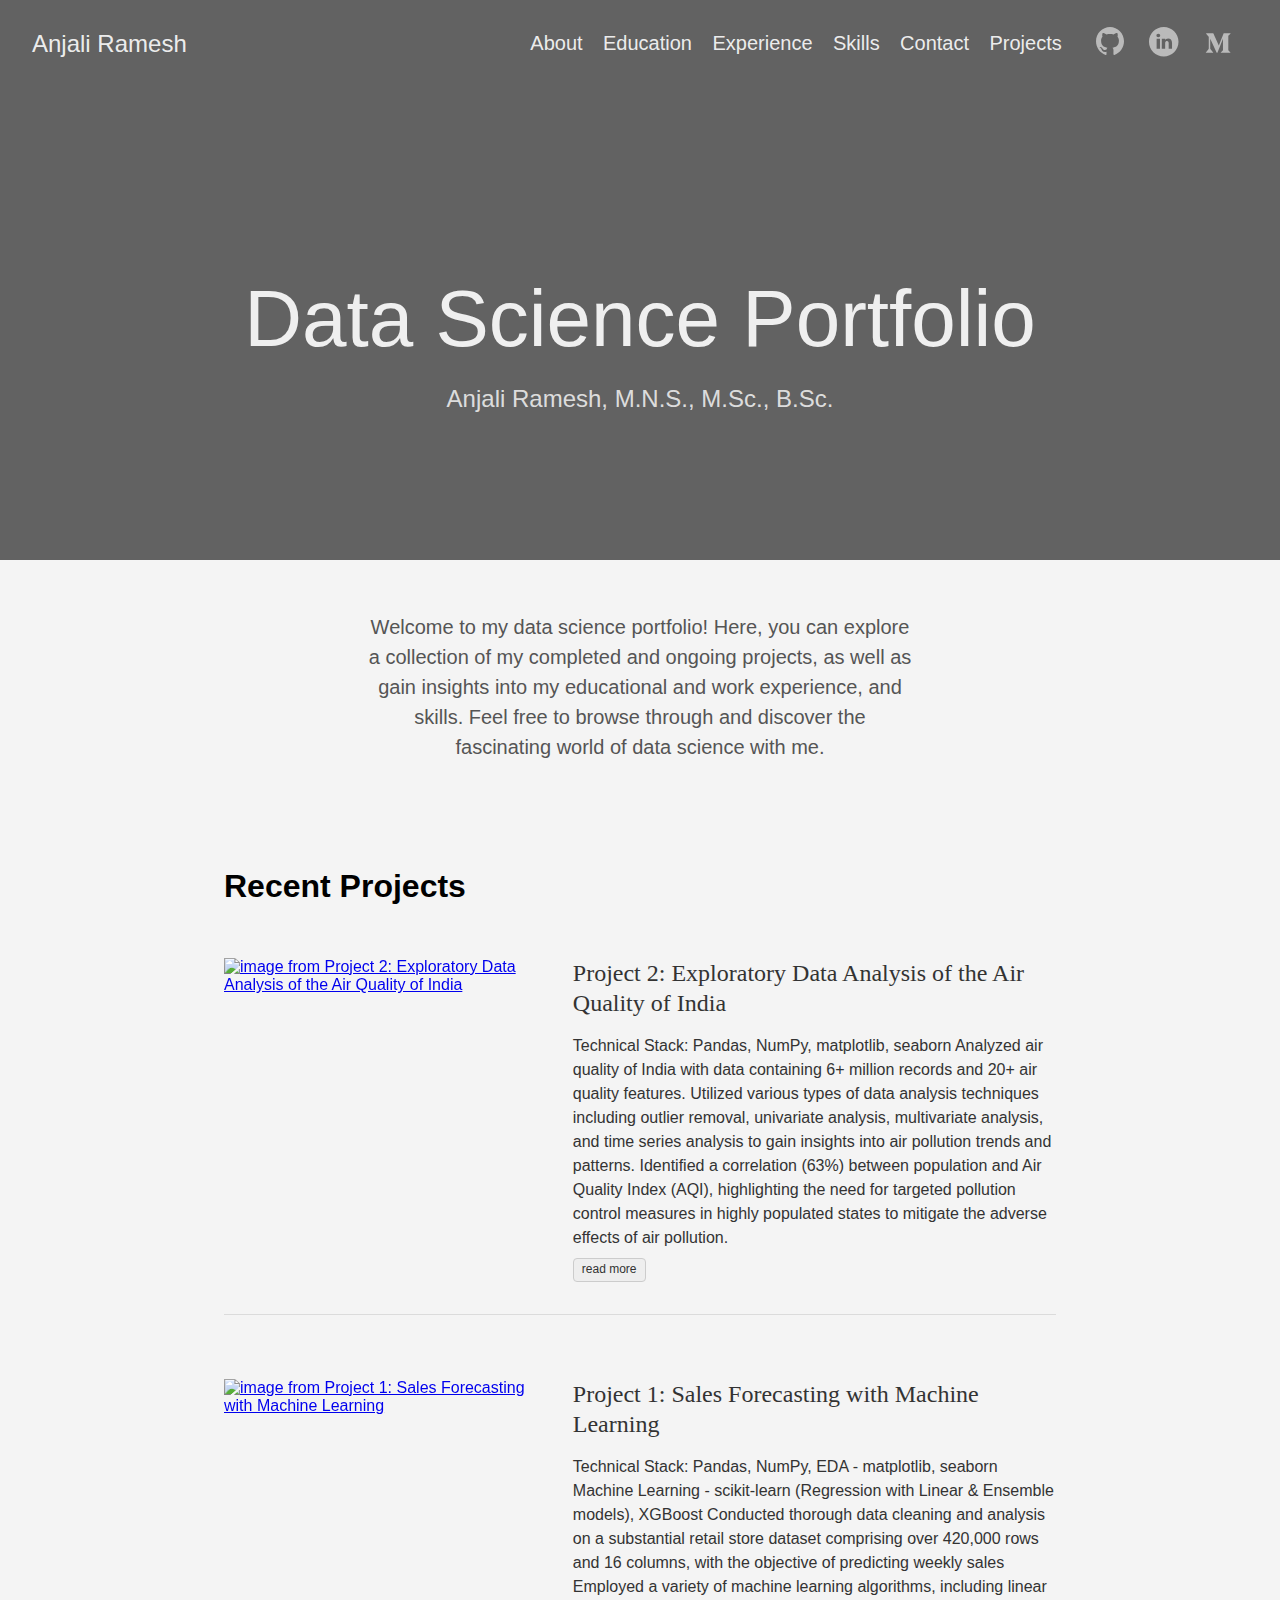
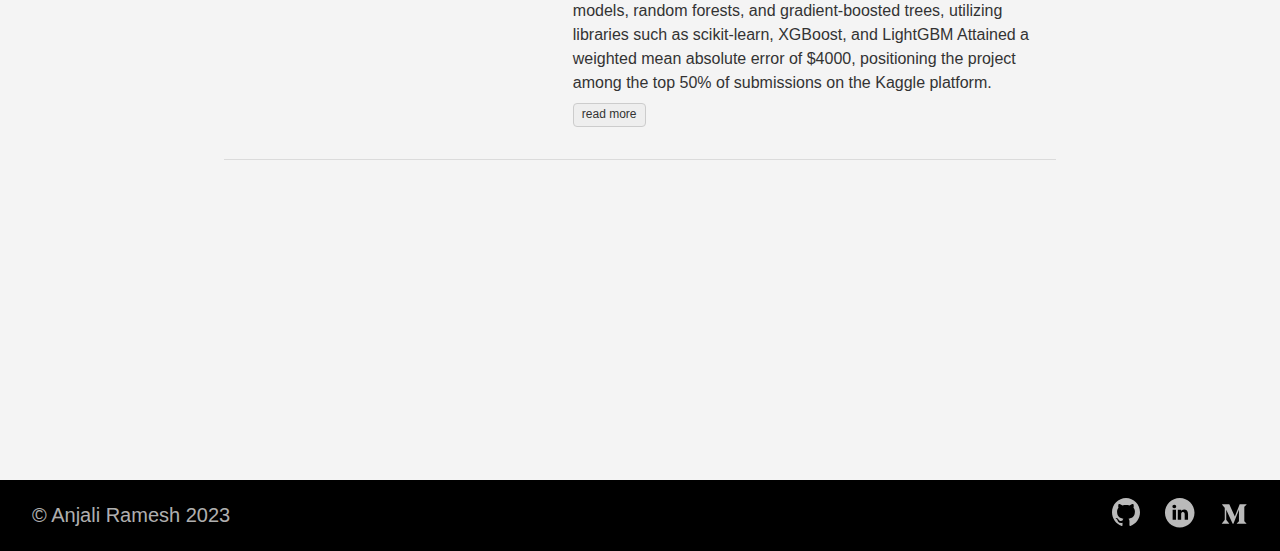
==== index.html @ befe835d "portfolio website files" ====
<!DOCTYPE html>
<html lang="en">
  <head>
    <meta charset="utf-8">
    <meta http-equiv="X-UA-Compatible" content="IE=edge,chrome=1">
    
    <title>Data Science Portfolio | Anjali Ramesh</title>
    <meta name="viewport" content="width=device-width,minimum-scale=1">
    <meta name="description" content="Anjali Ramesh, M.N.S., M.Sc., B.Sc.">
    <meta name="generator" content="Hugo 0.115.1">
    
    
    
    
      <meta name="robots" content="noindex, nofollow">
    

    
<link rel="stylesheet" href="/ananke/css/main.min.css" >



    
    
    
      

    

    
    
      <link href="/index.xml" rel="alternate" type="application/rss+xml" title="Anjali Ramesh" />
      <link href="/index.xml" rel="feed" type="application/rss+xml" title="Anjali Ramesh" />
      
    
    
    <meta property="og:title" content="Data Science Portfolio" />
<meta property="og:description" content="Anjali Ramesh, M.N.S., M.Sc., B.Sc." />
<meta property="og:type" content="website" />
<meta property="og:url" content="https://gohugo-theme-ananke.pages.dev/" />
<meta itemprop="name" content="Data Science Portfolio">
<meta itemprop="description" content="Anjali Ramesh, M.N.S., M.Sc., B.Sc."><meta name="twitter:card" content="summary"/>
<meta name="twitter:title" content="Data Science Portfolio"/>
<meta name="twitter:description" content="Anjali Ramesh, M.N.S., M.Sc., B.Sc."/>

	
  </head>

  <body class="ma0 avenir bg-near-white">

    

  
  <header class="cover bg-top" style="background-image: url('https://gohugo-theme-ananke.pages.dev/images/portfolio_banner.jpg');">
    <div class="bg-black-60">
      <nav class="pv3 ph3 ph4-ns" role="navigation">
  <div class="flex-l justify-between items-center center">
    <a href="/" class="f3 fw2 hover-white no-underline white-90 dib">
      
        Anjali Ramesh
      
    </a>
    <div class="flex-l items-center">
      

      
        <ul class="pl0 mr3">
          
          <li class="list f5 f4-ns fw4 dib pr3">
            <a class="hover-white no-underline white-90" href="/about/" title="About page">
              About
            </a>
          </li>
          
          <li class="list f5 f4-ns fw4 dib pr3">
            <a class="hover-white no-underline white-90" href="/education/" title="Education page">
              Education
            </a>
          </li>
          
          <li class="list f5 f4-ns fw4 dib pr3">
            <a class="hover-white no-underline white-90" href="/experience/" title="Experience page">
              Experience
            </a>
          </li>
          
          <li class="list f5 f4-ns fw4 dib pr3">
            <a class="hover-white no-underline white-90" href="/skills/" title="Skills page">
              Skills
            </a>
          </li>
          
          <li class="list f5 f4-ns fw4 dib pr3">
            <a class="hover-white no-underline white-90" href="/contact/" title="Contact page">
              Contact
            </a>
          </li>
          
          <li class="list f5 f4-ns fw4 dib pr3">
            <a class="hover-white no-underline white-90" href="/post/" title="Projects page">
              Projects
            </a>
          </li>
          
        </ul>
      
      
<div class="ananke-socials">
  
    
    <a href="https://github.com/anjaliramesh-datascience" target="_blank" rel="noopener" class="github ananke-social-link link-transition stackoverflow link dib z-999 pt3 pt0-l mr1" title="GitHub link" aria-label="follow on GitHub——Opens in a new window">
      
        <span class="icon"><svg style="enable-background:new 0 0 512 512;" version="1.1" viewBox="0 0 512 512"  xml:space="preserve" xmlns="http://www.w3.org/2000/svg" xmlns:xlink="http://www.w3.org/1999/xlink" >
  <path d="M256,32C132.3,32,32,134.8,32,261.7c0,101.5,64.2,187.5,153.2,217.9c11.2,2.1,15.3-5,15.3-11.1   c0-5.5-0.2-19.9-0.3-39.1c-62.3,13.9-75.5-30.8-75.5-30.8c-10.2-26.5-24.9-33.6-24.9-33.6c-20.3-14.3,1.5-14,1.5-14   c22.5,1.6,34.3,23.7,34.3,23.7c20,35.1,52.4,25,65.2,19.1c2-14.8,7.8-25,14.2-30.7c-49.7-5.8-102-25.5-102-113.5   c0-25.1,8.7-45.6,23-61.6c-2.3-5.8-10-29.2,2.2-60.8c0,0,18.8-6.2,61.6,23.5c17.9-5.1,37-7.6,56.1-7.7c19,0.1,38.2,2.6,56.1,7.7   c42.8-29.7,61.5-23.5,61.5-23.5c12.2,31.6,4.5,55,2.2,60.8c14.3,16.1,23,36.6,23,61.6c0,88.2-52.4,107.6-102.3,113.3   c8,7.1,15.2,21.1,15.2,42.5c0,30.7-0.3,55.5-0.3,63c0,6.1,4,13.3,15.4,11C415.9,449.1,480,363.1,480,261.7   C480,134.8,379.7,32,256,32z"/>
</svg>
</span>
      
<span class="new-window"><svg  height="8px"  style="enable-background:new 0 0 1000 1000;" version="1.1" viewBox="0 0 1000 1000"  xml:space="preserve" xmlns="http://www.w3.org/2000/svg" xmlns:xlink="http://www.w3.org/1999/xlink" >
<path d="M598 128h298v298h-86v-152l-418 418-60-60 418-418h-152v-86zM810 810v-298h86v298c0 46-40 86-86 86h-596c-48 0-86-40-86-86v-596c0-46 38-86 86-86h298v86h-298v596h596z" style="fill-rule:evenodd;clip-rule:evenodd;"/>
</svg>
</span></a>
  
    
    <a href="https://www.linkedin.com/in/anjaliramesh-datascience/" target="_blank" rel="noopener" class="linkedin ananke-social-link link-transition stackoverflow link dib z-999 pt3 pt0-l mr1" title="LinkedIn link" aria-label="follow on LinkedIn——Opens in a new window">
      
        <span class="icon"><svg style="enable-background:new 0 0 65 65;" version="1.1" viewBox="0 0 65 65"  xml:space="preserve" xmlns="http://www.w3.org/2000/svg" xmlns:xlink="http://www.w3.org/1999/xlink">
  <path d="M50.837,48.137V36.425c0-6.275-3.35-9.195-7.816-9.195  c-3.604,0-5.219,1.983-6.119,3.374V27.71h-6.79c0.09,1.917,0,20.427,0,20.427h6.79V36.729c0-0.609,0.044-1.219,0.224-1.655  c0.49-1.22,1.607-2.483,3.482-2.483c2.458,0,3.44,1.873,3.44,4.618v10.929H50.837z M22.959,24.922c2.367,0,3.842-1.57,3.842-3.531  c-0.044-2.003-1.475-3.528-3.797-3.528s-3.841,1.524-3.841,3.528c0,1.961,1.474,3.531,3.753,3.531H22.959z M34,64  C17.432,64,4,50.568,4,34C4,17.431,17.432,4,34,4s30,13.431,30,30C64,50.568,50.568,64,34,64z M26.354,48.137V27.71h-6.789v20.427  H26.354z" style="fill-rule:evenodd;clip-rule:evenodd;"/>
</svg>
</span>
      
<span class="new-window"><svg  height="8px"  style="enable-background:new 0 0 1000 1000;" version="1.1" viewBox="0 0 1000 1000"  xml:space="preserve" xmlns="http://www.w3.org/2000/svg" xmlns:xlink="http://www.w3.org/1999/xlink" >
<path d="M598 128h298v298h-86v-152l-418 418-60-60 418-418h-152v-86zM810 810v-298h86v298c0 46-40 86-86 86h-596c-48 0-86-40-86-86v-596c0-46 38-86 86-86h298v86h-298v596h596z" style="fill-rule:evenodd;clip-rule:evenodd;"/>
</svg>
</span></a>
  
    
    <a href="https://medium.com/@anjaliramesh" target="_blank" rel="noopener" class="medium ananke-social-link link-transition stackoverflow link dib z-999 pt3 pt0-l mr1" title="Medium link" aria-label="follow on Medium——Opens in a new window">
      
        <span class="icon"><svg style="enable-background:new 0 0 170 170;" version="1.1" viewBox="0 0 170 170"  xml:space="preserve" xmlns="http://www.w3.org/2000/svg" xmlns:xlink="http://www.w3.org/1999/xlink" >
<path d="M46.5340803,65.2157554 C46.6968378,63.6076572 46.0836,62.018231 44.8828198,60.93592 L32.6512605,46.2010582 L32.6512605,44 L70.6302521,44 L99.9859944,108.380952 L125.794585,44 L162,44 L162,46.2010582 L151.542017,56.2281011 C150.640424,56.9153477 150.193188,58.0448862 150.380019,59.1628454 L150.380019,132.837155 C150.193188,133.955114 150.640424,135.084652 151.542017,135.771899 L161.755369,145.798942 L161.755369,148 L110.38282,148 L110.38282,145.798942 L120.963119,135.527337 C122.002801,134.487948 122.002801,134.182246 122.002801,132.592593 L122.002801,73.0417402 L92.585901,147.755438 L88.6106443,147.755438 L54.3622782,73.0417402 L54.3622782,123.115814 C54.0767278,125.221069 54.7759199,127.3406 56.2581699,128.863022 L70.0186741,145.55438 L70.0186741,147.755438 L31,147.755438 L31,145.55438 L44.7605042,128.863022 C46.2319621,127.338076 46.8903838,125.204485 46.5340803,123.115814 L46.5340803,65.2157554 Z" style="fill-rule:evenodd;clip-rule:evenodd;"/>
</svg>
</span>
      
<span class="new-window"><svg  height="8px"  style="enable-background:new 0 0 1000 1000;" version="1.1" viewBox="0 0 1000 1000"  xml:space="preserve" xmlns="http://www.w3.org/2000/svg" xmlns:xlink="http://www.w3.org/1999/xlink" >
<path d="M598 128h298v298h-86v-152l-418 418-60-60 418-418h-152v-86zM810 810v-298h86v298c0 46-40 86-86 86h-596c-48 0-86-40-86-86v-596c0-46 38-86 86-86h298v86h-298v596h596z" style="fill-rule:evenodd;clip-rule:evenodd;"/>
</svg>
</span></a>
  
</div>

    </div>
  </div>
</nav>

      <div class="tc-l pv4 pv6-l ph3 ph4-ns">
        <h1 class="f2 f-subheadline-l fw2 white-90 mb0 lh-title">
          Data Science Portfolio
        </h1>
        
          <h2 class="fw1 f5 f3-l white-80 measure-wide-l center mt3">
            Anjali Ramesh, M.N.S., M.Sc., B.Sc.
          </h2>
        
      </div>
    </div>
  </header>


    <main class="pb7" role="main">
      
 <article class="cf ph3 ph5-l pv3 pv4-l f4 tc-l center measure-wide lh-copy mid-gray">
    <p>Welcome to my data science portfolio! Here, you can explore a collection of my completed and ongoing projects, as well as gain insights into my educational and work experience, and skills. Feel free to browse through and discover the fascinating world of data science with me.</p>

  </article>
  
  
  
  
  
  
  
    
    

    <div class="pa3 pa4-ns w-100 w-70-ns center">
      
       
          <h1 class="flex-none">
            Recent Projects
          </h1>
        

      

      <section class="w-100 mw8">
        
        
          <div class="relative w-100 mb4">
            
<article class="bb b--black-10">
  <div class="db pv4 ph3 ph0-l no-underline dark-gray">
    <div class="flex flex-column flex-row-ns">
      
          
        <div class="pr3-ns mb4 mb0-ns w-100 w-40-ns">
          <a href="/post/project-2/" class="db grow">
            <img src="https://gohugo-theme-ananke.pages.dev/images/eda_img.png" class="img" alt="image from Project 2: Exploratory Data Analysis of the Air Quality of India">
          </a>
        </div>
      
      <div class="blah w-100 w-60-ns pl3-ns">
        <h1 class="f3 fw1 athelas mt0 lh-title">
          <a href="/post/project-2/" class="color-inherit dim link">
            Project 2: Exploratory Data Analysis of the Air Quality of India
            </a>
        </h1>
        <div class="f6 f5-l lh-copy nested-copy-line-height nested-links">
          Technical Stack: Pandas, NumPy, matplotlib, seaborn
Analyzed air quality of India with data containing 6+ million records and 20+ air quality features. Utilized various types of data analysis techniques including outlier removal, univariate analysis, multivariate analysis, and time series analysis to gain insights into air pollution trends and patterns. Identified a correlation (63%) between population and Air Quality Index (AQI), highlighting the need for targeted pollution control measures in highly populated states to mitigate the adverse effects of air pollution.
        </div>
          <a href="/post/project-2/" class="ba b--moon-gray bg-light-gray br2 color-inherit dib f7 hover-bg-moon-gray link mt2 ph2 pv1">read more</a>
        
      </div>
    </div>
  </div>
</article>

          </div>
        
          <div class="relative w-100 mb4">
            
<article class="bb b--black-10">
  <div class="db pv4 ph3 ph0-l no-underline dark-gray">
    <div class="flex flex-column flex-row-ns">
      
          
        <div class="pr3-ns mb4 mb0-ns w-100 w-40-ns">
          <a href="/post/project-1/" class="db grow">
            <img src="https://gohugo-theme-ananke.pages.dev/images/walmart.png" class="img" alt="image from Project 1: Sales Forecasting with Machine Learning">
          </a>
        </div>
      
      <div class="blah w-100 w-60-ns pl3-ns">
        <h1 class="f3 fw1 athelas mt0 lh-title">
          <a href="/post/project-1/" class="color-inherit dim link">
            Project 1: Sales Forecasting with Machine Learning
            </a>
        </h1>
        <div class="f6 f5-l lh-copy nested-copy-line-height nested-links">
          Technical Stack: Pandas, NumPy, EDA - matplotlib, seaborn
Machine Learning - scikit-learn (Regression with Linear &amp; Ensemble models), XGBoost
Conducted thorough data cleaning and analysis on a substantial retail store dataset comprising over 420,000 rows and 16 columns, with the objective of predicting weekly sales Employed a variety of machine learning algorithms, including linear models, random forests, and gradient-boosted trees, utilizing libraries such as scikit-learn, XGBoost, and LightGBM Attained a weighted mean absolute error of $4000, positioning the project among the top 50% of submissions on the Kaggle platform.
        </div>
          <a href="/post/project-1/" class="ba b--moon-gray bg-light-gray br2 color-inherit dib f7 hover-bg-moon-gray link mt2 ph2 pv1">read more</a>
        
      </div>
    </div>
  </div>
</article>

          </div>
        
      </section>

      

      </div>
  

    </main>
    <footer class="bg-black bottom-0 w-100 pa3" role="contentinfo">
  <div class="flex justify-between">
  <a class="f4 fw4 hover-white no-underline white-70 dn dib-ns pv2 ph3" href="https://gohugo-theme-ananke.pages.dev/" >
    &copy;  Anjali Ramesh 2023 
  </a>
    <div>
<div class="ananke-socials">
  
    
    <a href="https://github.com/anjaliramesh-datascience" target="_blank" rel="noopener" class="github ananke-social-link link-transition stackoverflow link dib z-999 pt3 pt0-l mr1" title="GitHub link" aria-label="follow on GitHub——Opens in a new window">
      
        <span class="icon"><svg style="enable-background:new 0 0 512 512;" version="1.1" viewBox="0 0 512 512"  xml:space="preserve" xmlns="http://www.w3.org/2000/svg" xmlns:xlink="http://www.w3.org/1999/xlink" >
  <path d="M256,32C132.3,32,32,134.8,32,261.7c0,101.5,64.2,187.5,153.2,217.9c11.2,2.1,15.3-5,15.3-11.1   c0-5.5-0.2-19.9-0.3-39.1c-62.3,13.9-75.5-30.8-75.5-30.8c-10.2-26.5-24.9-33.6-24.9-33.6c-20.3-14.3,1.5-14,1.5-14   c22.5,1.6,34.3,23.7,34.3,23.7c20,35.1,52.4,25,65.2,19.1c2-14.8,7.8-25,14.2-30.7c-49.7-5.8-102-25.5-102-113.5   c0-25.1,8.7-45.6,23-61.6c-2.3-5.8-10-29.2,2.2-60.8c0,0,18.8-6.2,61.6,23.5c17.9-5.1,37-7.6,56.1-7.7c19,0.1,38.2,2.6,56.1,7.7   c42.8-29.7,61.5-23.5,61.5-23.5c12.2,31.6,4.5,55,2.2,60.8c14.3,16.1,23,36.6,23,61.6c0,88.2-52.4,107.6-102.3,113.3   c8,7.1,15.2,21.1,15.2,42.5c0,30.7-0.3,55.5-0.3,63c0,6.1,4,13.3,15.4,11C415.9,449.1,480,363.1,480,261.7   C480,134.8,379.7,32,256,32z"/>
</svg>
</span>
      
<span class="new-window"><svg  height="8px"  style="enable-background:new 0 0 1000 1000;" version="1.1" viewBox="0 0 1000 1000"  xml:space="preserve" xmlns="http://www.w3.org/2000/svg" xmlns:xlink="http://www.w3.org/1999/xlink" >
<path d="M598 128h298v298h-86v-152l-418 418-60-60 418-418h-152v-86zM810 810v-298h86v298c0 46-40 86-86 86h-596c-48 0-86-40-86-86v-596c0-46 38-86 86-86h298v86h-298v596h596z" style="fill-rule:evenodd;clip-rule:evenodd;"/>
</svg>
</span></a>
  
    
    <a href="https://www.linkedin.com/in/anjaliramesh-datascience/" target="_blank" rel="noopener" class="linkedin ananke-social-link link-transition stackoverflow link dib z-999 pt3 pt0-l mr1" title="LinkedIn link" aria-label="follow on LinkedIn——Opens in a new window">
      
        <span class="icon"><svg style="enable-background:new 0 0 65 65;" version="1.1" viewBox="0 0 65 65"  xml:space="preserve" xmlns="http://www.w3.org/2000/svg" xmlns:xlink="http://www.w3.org/1999/xlink">
  <path d="M50.837,48.137V36.425c0-6.275-3.35-9.195-7.816-9.195  c-3.604,0-5.219,1.983-6.119,3.374V27.71h-6.79c0.09,1.917,0,20.427,0,20.427h6.79V36.729c0-0.609,0.044-1.219,0.224-1.655  c0.49-1.22,1.607-2.483,3.482-2.483c2.458,0,3.44,1.873,3.44,4.618v10.929H50.837z M22.959,24.922c2.367,0,3.842-1.57,3.842-3.531  c-0.044-2.003-1.475-3.528-3.797-3.528s-3.841,1.524-3.841,3.528c0,1.961,1.474,3.531,3.753,3.531H22.959z M34,64  C17.432,64,4,50.568,4,34C4,17.431,17.432,4,34,4s30,13.431,30,30C64,50.568,50.568,64,34,64z M26.354,48.137V27.71h-6.789v20.427  H26.354z" style="fill-rule:evenodd;clip-rule:evenodd;"/>
</svg>
</span>
      
<span class="new-window"><svg  height="8px"  style="enable-background:new 0 0 1000 1000;" version="1.1" viewBox="0 0 1000 1000"  xml:space="preserve" xmlns="http://www.w3.org/2000/svg" xmlns:xlink="http://www.w3.org/1999/xlink" >
<path d="M598 128h298v298h-86v-152l-418 418-60-60 418-418h-152v-86zM810 810v-298h86v298c0 46-40 86-86 86h-596c-48 0-86-40-86-86v-596c0-46 38-86 86-86h298v86h-298v596h596z" style="fill-rule:evenodd;clip-rule:evenodd;"/>
</svg>
</span></a>
  
    
    <a href="https://medium.com/@anjaliramesh" target="_blank" rel="noopener" class="medium ananke-social-link link-transition stackoverflow link dib z-999 pt3 pt0-l mr1" title="Medium link" aria-label="follow on Medium——Opens in a new window">
      
        <span class="icon"><svg style="enable-background:new 0 0 170 170;" version="1.1" viewBox="0 0 170 170"  xml:space="preserve" xmlns="http://www.w3.org/2000/svg" xmlns:xlink="http://www.w3.org/1999/xlink" >
<path d="M46.5340803,65.2157554 C46.6968378,63.6076572 46.0836,62.018231 44.8828198,60.93592 L32.6512605,46.2010582 L32.6512605,44 L70.6302521,44 L99.9859944,108.380952 L125.794585,44 L162,44 L162,46.2010582 L151.542017,56.2281011 C150.640424,56.9153477 150.193188,58.0448862 150.380019,59.1628454 L150.380019,132.837155 C150.193188,133.955114 150.640424,135.084652 151.542017,135.771899 L161.755369,145.798942 L161.755369,148 L110.38282,148 L110.38282,145.798942 L120.963119,135.527337 C122.002801,134.487948 122.002801,134.182246 122.002801,132.592593 L122.002801,73.0417402 L92.585901,147.755438 L88.6106443,147.755438 L54.3622782,73.0417402 L54.3622782,123.115814 C54.0767278,125.221069 54.7759199,127.3406 56.2581699,128.863022 L70.0186741,145.55438 L70.0186741,147.755438 L31,147.755438 L31,145.55438 L44.7605042,128.863022 C46.2319621,127.338076 46.8903838,125.204485 46.5340803,123.115814 L46.5340803,65.2157554 Z" style="fill-rule:evenodd;clip-rule:evenodd;"/>
</svg>
</span>
      
<span class="new-window"><svg  height="8px"  style="enable-background:new 0 0 1000 1000;" version="1.1" viewBox="0 0 1000 1000"  xml:space="preserve" xmlns="http://www.w3.org/2000/svg" xmlns:xlink="http://www.w3.org/1999/xlink" >
<path d="M598 128h298v298h-86v-152l-418 418-60-60 418-418h-152v-86zM810 810v-298h86v298c0 46-40 86-86 86h-596c-48 0-86-40-86-86v-596c0-46 38-86 86-86h298v86h-298v596h596z" style="fill-rule:evenodd;clip-rule:evenodd;"/>
</svg>
</span></a>
  
</div>
</div>
  </div>
</footer>

  </body>
</html>
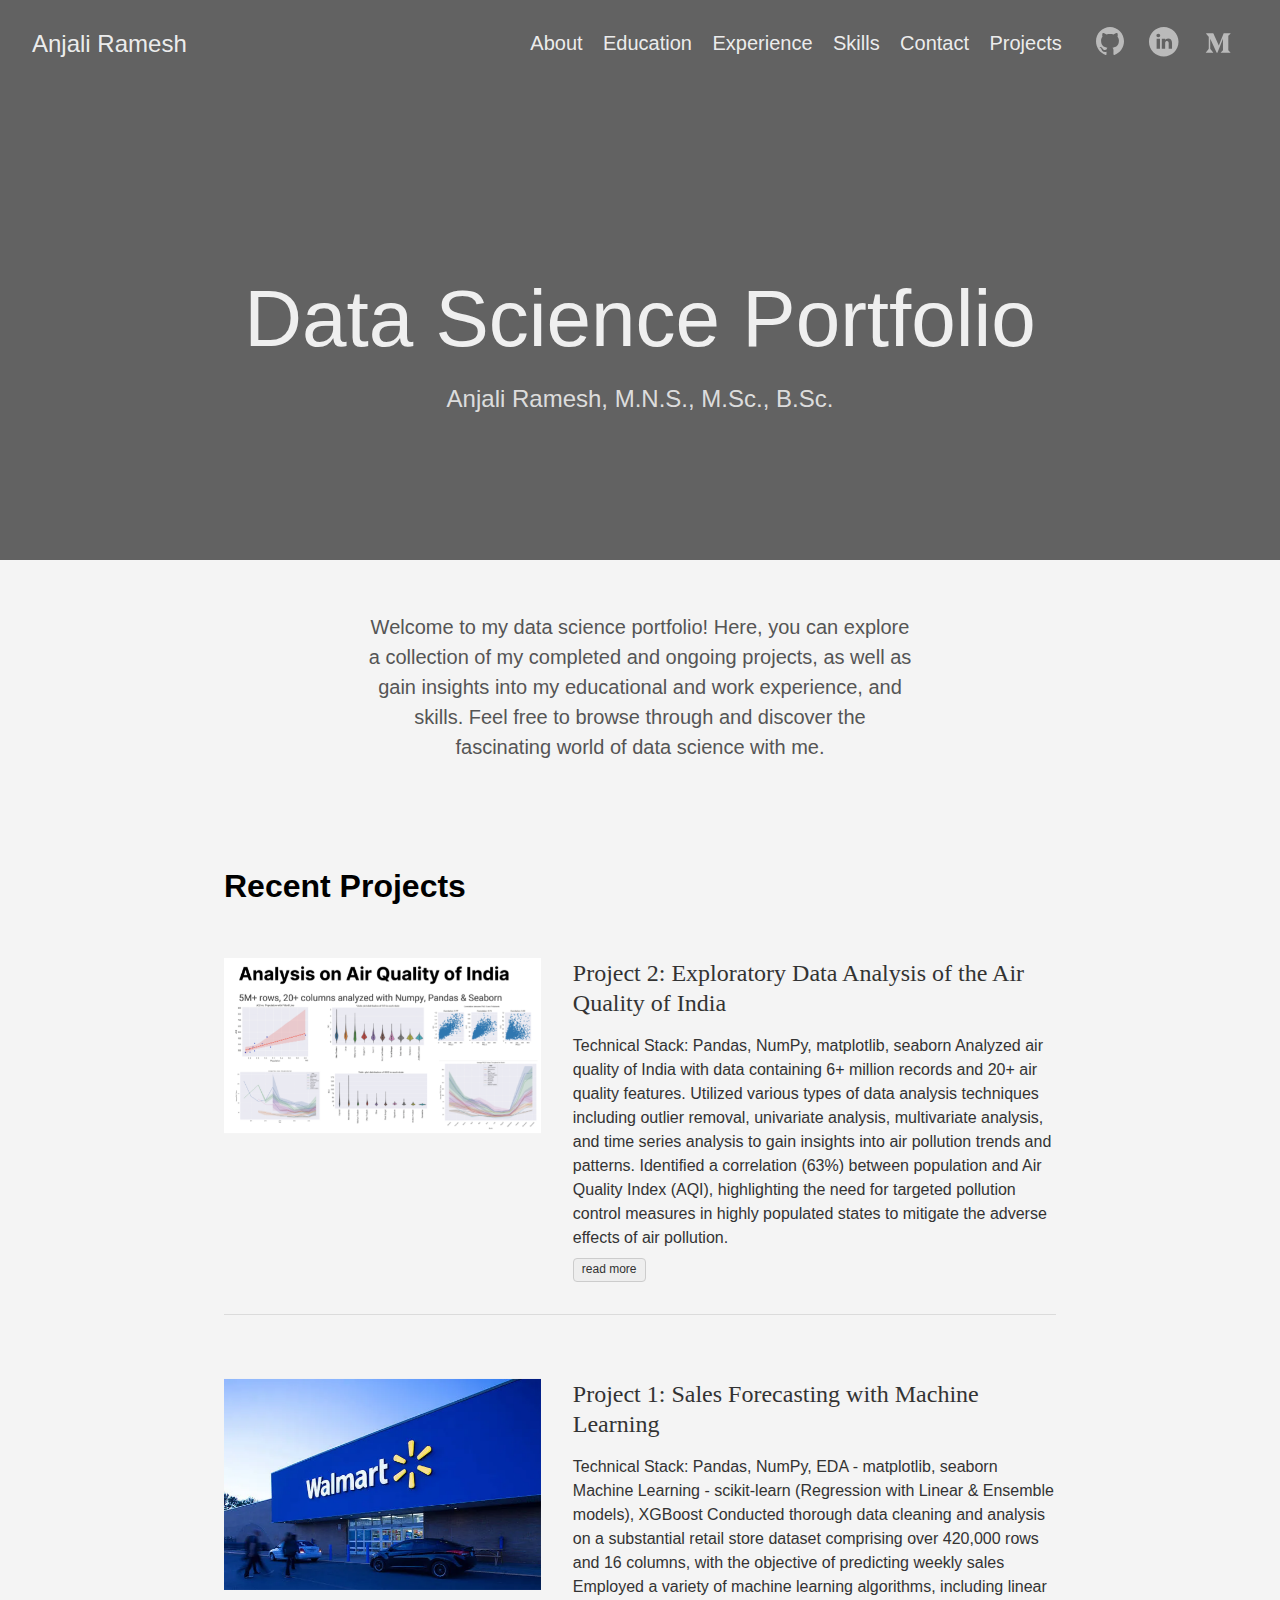
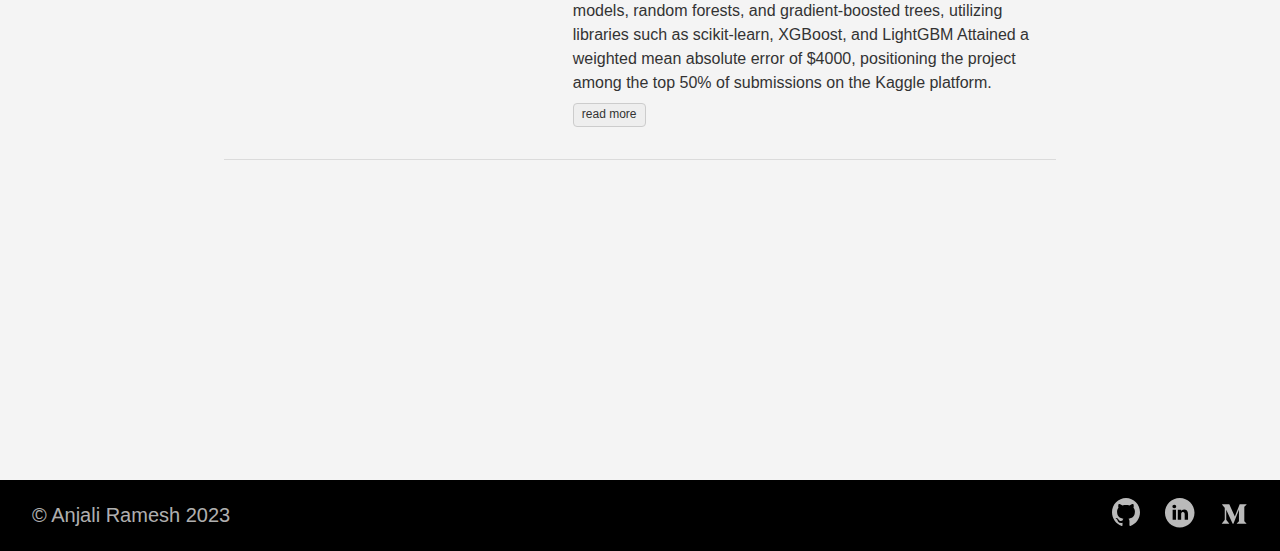
==== commit 7c0a57b8: "Update index.html main page" ====
--- a/index.html
+++ b/index.html
@@ -1,324 +1,324 @@
-<!DOCTYPE html>
-<html lang="en">
-  <head>
-    <meta charset="utf-8">
-    <meta http-equiv="X-UA-Compatible" content="IE=edge,chrome=1">
-    
-    <title>Data Science Portfolio | Anjali Ramesh</title>
-    <meta name="viewport" content="width=device-width,minimum-scale=1">
-    <meta name="description" content="Anjali Ramesh, M.N.S., M.Sc., B.Sc.">
-    <meta name="generator" content="Hugo 0.115.1">
-    
-    
-    
-    
-      <meta name="robots" content="noindex, nofollow">
-    
-
-    
-<link rel="stylesheet" href="/ananke/css/main.min.css" >
-
-
-
-    
-    
-    
-      
-
-    
-
-    
-    
-      <link href="/index.xml" rel="alternate" type="application/rss+xml" title="Anjali Ramesh" />
-      <link href="/index.xml" rel="feed" type="application/rss+xml" title="Anjali Ramesh" />
-      
-    
-    
-    <meta property="og:title" content="Data Science Portfolio" />
-<meta property="og:description" content="Anjali Ramesh, M.N.S., M.Sc., B.Sc." />
-<meta property="og:type" content="website" />
-<meta property="og:url" content="https://gohugo-theme-ananke.pages.dev/" />
-<meta itemprop="name" content="Data Science Portfolio">
-<meta itemprop="description" content="Anjali Ramesh, M.N.S., M.Sc., B.Sc."><meta name="twitter:card" content="summary"/>
-<meta name="twitter:title" content="Data Science Portfolio"/>
-<meta name="twitter:description" content="Anjali Ramesh, M.N.S., M.Sc., B.Sc."/>
-
-	
-  </head>
-
-  <body class="ma0 avenir bg-near-white">
-
-    
-
-  
-  <header class="cover bg-top" style="background-image: url('https://gohugo-theme-ananke.pages.dev/images/portfolio_banner.jpg');">
-    <div class="bg-black-60">
-      <nav class="pv3 ph3 ph4-ns" role="navigation">
-  <div class="flex-l justify-between items-center center">
-    <a href="/" class="f3 fw2 hover-white no-underline white-90 dib">
-      
-        Anjali Ramesh
-      
-    </a>
-    <div class="flex-l items-center">
-      
-
-      
-        <ul class="pl0 mr3">
-          
-          <li class="list f5 f4-ns fw4 dib pr3">
-            <a class="hover-white no-underline white-90" href="/about/" title="About page">
-              About
-            </a>
-          </li>
-          
-          <li class="list f5 f4-ns fw4 dib pr3">
-            <a class="hover-white no-underline white-90" href="/education/" title="Education page">
-              Education
-            </a>
-          </li>
-          
-          <li class="list f5 f4-ns fw4 dib pr3">
-            <a class="hover-white no-underline white-90" href="/experience/" title="Experience page">
-              Experience
-            </a>
-          </li>
-          
-          <li class="list f5 f4-ns fw4 dib pr3">
-            <a class="hover-white no-underline white-90" href="/skills/" title="Skills page">
-              Skills
-            </a>
-          </li>
-          
-          <li class="list f5 f4-ns fw4 dib pr3">
-            <a class="hover-white no-underline white-90" href="/contact/" title="Contact page">
-              Contact
-            </a>
-          </li>
-          
-          <li class="list f5 f4-ns fw4 dib pr3">
-            <a class="hover-white no-underline white-90" href="/post/" title="Projects page">
-              Projects
-            </a>
-          </li>
-          
-        </ul>
-      
-      
-<div class="ananke-socials">
-  
-    
-    <a href="https://github.com/anjaliramesh-datascience" target="_blank" rel="noopener" class="github ananke-social-link link-transition stackoverflow link dib z-999 pt3 pt0-l mr1" title="GitHub link" aria-label="follow on GitHub——Opens in a new window">
-      
-        <span class="icon"><svg style="enable-background:new 0 0 512 512;" version="1.1" viewBox="0 0 512 512"  xml:space="preserve" xmlns="http://www.w3.org/2000/svg" xmlns:xlink="http://www.w3.org/1999/xlink" >
-  <path d="M256,32C132.3,32,32,134.8,32,261.7c0,101.5,64.2,187.5,153.2,217.9c11.2,2.1,15.3-5,15.3-11.1   c0-5.5-0.2-19.9-0.3-39.1c-62.3,13.9-75.5-30.8-75.5-30.8c-10.2-26.5-24.9-33.6-24.9-33.6c-20.3-14.3,1.5-14,1.5-14   c22.5,1.6,34.3,23.7,34.3,23.7c20,35.1,52.4,25,65.2,19.1c2-14.8,7.8-25,14.2-30.7c-49.7-5.8-102-25.5-102-113.5   c0-25.1,8.7-45.6,23-61.6c-2.3-5.8-10-29.2,2.2-60.8c0,0,18.8-6.2,61.6,23.5c17.9-5.1,37-7.6,56.1-7.7c19,0.1,38.2,2.6,56.1,7.7   c42.8-29.7,61.5-23.5,61.5-23.5c12.2,31.6,4.5,55,2.2,60.8c14.3,16.1,23,36.6,23,61.6c0,88.2-52.4,107.6-102.3,113.3   c8,7.1,15.2,21.1,15.2,42.5c0,30.7-0.3,55.5-0.3,63c0,6.1,4,13.3,15.4,11C415.9,449.1,480,363.1,480,261.7   C480,134.8,379.7,32,256,32z"/>
-</svg>
-</span>
-      
-<span class="new-window"><svg  height="8px"  style="enable-background:new 0 0 1000 1000;" version="1.1" viewBox="0 0 1000 1000"  xml:space="preserve" xmlns="http://www.w3.org/2000/svg" xmlns:xlink="http://www.w3.org/1999/xlink" >
-<path d="M598 128h298v298h-86v-152l-418 418-60-60 418-418h-152v-86zM810 810v-298h86v298c0 46-40 86-86 86h-596c-48 0-86-40-86-86v-596c0-46 38-86 86-86h298v86h-298v596h596z" style="fill-rule:evenodd;clip-rule:evenodd;"/>
-</svg>
-</span></a>
-  
-    
-    <a href="https://www.linkedin.com/in/anjaliramesh-datascience/" target="_blank" rel="noopener" class="linkedin ananke-social-link link-transition stackoverflow link dib z-999 pt3 pt0-l mr1" title="LinkedIn link" aria-label="follow on LinkedIn——Opens in a new window">
-      
+<!DOCTYPE html>
+<html lang="en">
+  <head>
+    <meta charset="utf-8">
+    <meta http-equiv="X-UA-Compatible" content="IE=edge,chrome=1">
+    
+    <title>Data Science Portfolio | Anjali Ramesh</title>
+    <meta name="viewport" content="width=device-width,minimum-scale=1">
+    <meta name="description" content="Anjali Ramesh, M.N.S., M.Sc., B.Sc.">
+    <meta name="generator" content="Hugo 0.115.1">
+    
+    
+    
+    
+      <meta name="robots" content="noindex, nofollow">
+    
+
+    
+<link rel="stylesheet" href="/ananke/css/main.min.css" >
+
+
+
+    
+    
+    
+      
+
+    
+
+    
+    
+      <link href="/index.xml" rel="alternate" type="application/rss+xml" title="Anjali Ramesh" />
+      <link href="/index.xml" rel="feed" type="application/rss+xml" title="Anjali Ramesh" />
+      
+    
+    
+    <meta property="og:title" content="Data Science Portfolio" />
+<meta property="og:description" content="Anjali Ramesh, M.N.S., M.Sc., B.Sc." />
+<meta property="og:type" content="website" />
+<meta property="og:url" content="https://gohugo-theme-ananke.pages.dev/" />
+<meta itemprop="name" content="Data Science Portfolio">
+<meta itemprop="description" content="Anjali Ramesh, M.N.S., M.Sc., B.Sc."><meta name="twitter:card" content="summary"/>
+<meta name="twitter:title" content="Data Science Portfolio"/>
+<meta name="twitter:description" content="Anjali Ramesh, M.N.S., M.Sc., B.Sc."/>
+
+	
+  </head>
+
+  <body class="ma0 avenir bg-near-white">
+
+    
+
+  
+  <header class="cover bg-top" style="background-image: url('/images/portfolio_banner.jpg');">
+    <div class="bg-black-60">
+      <nav class="pv3 ph3 ph4-ns" role="navigation">
+  <div class="flex-l justify-between items-center center">
+    <a href="/" class="f3 fw2 hover-white no-underline white-90 dib">
+      
+        Anjali Ramesh
+      
+    </a>
+    <div class="flex-l items-center">
+      
+
+      
+        <ul class="pl0 mr3">
+          
+          <li class="list f5 f4-ns fw4 dib pr3">
+            <a class="hover-white no-underline white-90" href="/about/" title="About page">
+              About
+            </a>
+          </li>
+          
+          <li class="list f5 f4-ns fw4 dib pr3">
+            <a class="hover-white no-underline white-90" href="/education/" title="Education page">
+              Education
+            </a>
+          </li>
+          
+          <li class="list f5 f4-ns fw4 dib pr3">
+            <a class="hover-white no-underline white-90" href="/experience/" title="Experience page">
+              Experience
+            </a>
+          </li>
+          
+          <li class="list f5 f4-ns fw4 dib pr3">
+            <a class="hover-white no-underline white-90" href="/skills/" title="Skills page">
+              Skills
+            </a>
+          </li>
+          
+          <li class="list f5 f4-ns fw4 dib pr3">
+            <a class="hover-white no-underline white-90" href="/contact/" title="Contact page">
+              Contact
+            </a>
+          </li>
+          
+          <li class="list f5 f4-ns fw4 dib pr3">
+            <a class="hover-white no-underline white-90" href="/post/" title="Projects page">
+              Projects
+            </a>
+          </li>
+          
+        </ul>
+      
+      
+<div class="ananke-socials">
+  
+    
+    <a href="https://github.com/anjaliramesh-datascience" target="_blank" rel="noopener" class="github ananke-social-link link-transition stackoverflow link dib z-999 pt3 pt0-l mr1" title="GitHub link" aria-label="follow on GitHub——Opens in a new window">
+      
+        <span class="icon"><svg style="enable-background:new 0 0 512 512;" version="1.1" viewBox="0 0 512 512"  xml:space="preserve" xmlns="http://www.w3.org/2000/svg" xmlns:xlink="http://www.w3.org/1999/xlink" >
+  <path d="M256,32C132.3,32,32,134.8,32,261.7c0,101.5,64.2,187.5,153.2,217.9c11.2,2.1,15.3-5,15.3-11.1   c0-5.5-0.2-19.9-0.3-39.1c-62.3,13.9-75.5-30.8-75.5-30.8c-10.2-26.5-24.9-33.6-24.9-33.6c-20.3-14.3,1.5-14,1.5-14   c22.5,1.6,34.3,23.7,34.3,23.7c20,35.1,52.4,25,65.2,19.1c2-14.8,7.8-25,14.2-30.7c-49.7-5.8-102-25.5-102-113.5   c0-25.1,8.7-45.6,23-61.6c-2.3-5.8-10-29.2,2.2-60.8c0,0,18.8-6.2,61.6,23.5c17.9-5.1,37-7.6,56.1-7.7c19,0.1,38.2,2.6,56.1,7.7   c42.8-29.7,61.5-23.5,61.5-23.5c12.2,31.6,4.5,55,2.2,60.8c14.3,16.1,23,36.6,23,61.6c0,88.2-52.4,107.6-102.3,113.3   c8,7.1,15.2,21.1,15.2,42.5c0,30.7-0.3,55.5-0.3,63c0,6.1,4,13.3,15.4,11C415.9,449.1,480,363.1,480,261.7   C480,134.8,379.7,32,256,32z"/>
+</svg>
+</span>
+      
+<span class="new-window"><svg  height="8px"  style="enable-background:new 0 0 1000 1000;" version="1.1" viewBox="0 0 1000 1000"  xml:space="preserve" xmlns="http://www.w3.org/2000/svg" xmlns:xlink="http://www.w3.org/1999/xlink" >
+<path d="M598 128h298v298h-86v-152l-418 418-60-60 418-418h-152v-86zM810 810v-298h86v298c0 46-40 86-86 86h-596c-48 0-86-40-86-86v-596c0-46 38-86 86-86h298v86h-298v596h596z" style="fill-rule:evenodd;clip-rule:evenodd;"/>
+</svg>
+</span></a>
+  
+    
+    <a href="https://www.linkedin.com/in/anjaliramesh-datascience/" target="_blank" rel="noopener" class="linkedin ananke-social-link link-transition stackoverflow link dib z-999 pt3 pt0-l mr1" title="LinkedIn link" aria-label="follow on LinkedIn——Opens in a new window">
+      
         <span class="icon"><svg style="enable-background:new 0 0 65 65;" version="1.1" viewBox="0 0 65 65"  xml:space="preserve" xmlns="http://www.w3.org/2000/svg" xmlns:xlink="http://www.w3.org/1999/xlink">
   <path d="M50.837,48.137V36.425c0-6.275-3.35-9.195-7.816-9.195  c-3.604,0-5.219,1.983-6.119,3.374V27.71h-6.79c0.09,1.917,0,20.427,0,20.427h6.79V36.729c0-0.609,0.044-1.219,0.224-1.655  c0.49-1.22,1.607-2.483,3.482-2.483c2.458,0,3.44,1.873,3.44,4.618v10.929H50.837z M22.959,24.922c2.367,0,3.842-1.57,3.842-3.531  c-0.044-2.003-1.475-3.528-3.797-3.528s-3.841,1.524-3.841,3.528c0,1.961,1.474,3.531,3.753,3.531H22.959z M34,64  C17.432,64,4,50.568,4,34C4,17.431,17.432,4,34,4s30,13.431,30,30C64,50.568,50.568,64,34,64z M26.354,48.137V27.71h-6.789v20.427  H26.354z" style="fill-rule:evenodd;clip-rule:evenodd;"/>
 </svg>
-</span>
-      
-<span class="new-window"><svg  height="8px"  style="enable-background:new 0 0 1000 1000;" version="1.1" viewBox="0 0 1000 1000"  xml:space="preserve" xmlns="http://www.w3.org/2000/svg" xmlns:xlink="http://www.w3.org/1999/xlink" >
-<path d="M598 128h298v298h-86v-152l-418 418-60-60 418-418h-152v-86zM810 810v-298h86v298c0 46-40 86-86 86h-596c-48 0-86-40-86-86v-596c0-46 38-86 86-86h298v86h-298v596h596z" style="fill-rule:evenodd;clip-rule:evenodd;"/>
-</svg>
-</span></a>
-  
-    
-    <a href="https://medium.com/@anjaliramesh" target="_blank" rel="noopener" class="medium ananke-social-link link-transition stackoverflow link dib z-999 pt3 pt0-l mr1" title="Medium link" aria-label="follow on Medium——Opens in a new window">
-      
-        <span class="icon"><svg style="enable-background:new 0 0 170 170;" version="1.1" viewBox="0 0 170 170"  xml:space="preserve" xmlns="http://www.w3.org/2000/svg" xmlns:xlink="http://www.w3.org/1999/xlink" >
-<path d="M46.5340803,65.2157554 C46.6968378,63.6076572 46.0836,62.018231 44.8828198,60.93592 L32.6512605,46.2010582 L32.6512605,44 L70.6302521,44 L99.9859944,108.380952 L125.794585,44 L162,44 L162,46.2010582 L151.542017,56.2281011 C150.640424,56.9153477 150.193188,58.0448862 150.380019,59.1628454 L150.380019,132.837155 C150.193188,133.955114 150.640424,135.084652 151.542017,135.771899 L161.755369,145.798942 L161.755369,148 L110.38282,148 L110.38282,145.798942 L120.963119,135.527337 C122.002801,134.487948 122.002801,134.182246 122.002801,132.592593 L122.002801,73.0417402 L92.585901,147.755438 L88.6106443,147.755438 L54.3622782,73.0417402 L54.3622782,123.115814 C54.0767278,125.221069 54.7759199,127.3406 56.2581699,128.863022 L70.0186741,145.55438 L70.0186741,147.755438 L31,147.755438 L31,145.55438 L44.7605042,128.863022 C46.2319621,127.338076 46.8903838,125.204485 46.5340803,123.115814 L46.5340803,65.2157554 Z" style="fill-rule:evenodd;clip-rule:evenodd;"/>
-</svg>
-</span>
-      
-<span class="new-window"><svg  height="8px"  style="enable-background:new 0 0 1000 1000;" version="1.1" viewBox="0 0 1000 1000"  xml:space="preserve" xmlns="http://www.w3.org/2000/svg" xmlns:xlink="http://www.w3.org/1999/xlink" >
-<path d="M598 128h298v298h-86v-152l-418 418-60-60 418-418h-152v-86zM810 810v-298h86v298c0 46-40 86-86 86h-596c-48 0-86-40-86-86v-596c0-46 38-86 86-86h298v86h-298v596h596z" style="fill-rule:evenodd;clip-rule:evenodd;"/>
-</svg>
-</span></a>
-  
-</div>
-
-    </div>
-  </div>
-</nav>
-
-      <div class="tc-l pv4 pv6-l ph3 ph4-ns">
-        <h1 class="f2 f-subheadline-l fw2 white-90 mb0 lh-title">
-          Data Science Portfolio
-        </h1>
-        
-          <h2 class="fw1 f5 f3-l white-80 measure-wide-l center mt3">
-            Anjali Ramesh, M.N.S., M.Sc., B.Sc.
-          </h2>
-        
-      </div>
-    </div>
-  </header>
-
-
-    <main class="pb7" role="main">
-      
- <article class="cf ph3 ph5-l pv3 pv4-l f4 tc-l center measure-wide lh-copy mid-gray">
-    <p>Welcome to my data science portfolio! Here, you can explore a collection of my completed and ongoing projects, as well as gain insights into my educational and work experience, and skills. Feel free to browse through and discover the fascinating world of data science with me.</p>
-
-  </article>
-  
-  
-  
-  
-  
-  
-  
-    
-    
-
-    <div class="pa3 pa4-ns w-100 w-70-ns center">
-      
-       
-          <h1 class="flex-none">
-            Recent Projects
-          </h1>
-        
-
-      
-
-      <section class="w-100 mw8">
-        
-        
-          <div class="relative w-100 mb4">
-            
-<article class="bb b--black-10">
-  <div class="db pv4 ph3 ph0-l no-underline dark-gray">
-    <div class="flex flex-column flex-row-ns">
-      
-          
-        <div class="pr3-ns mb4 mb0-ns w-100 w-40-ns">
-          <a href="/post/project-2/" class="db grow">
-            <img src="https://gohugo-theme-ananke.pages.dev/images/eda_img.png" class="img" alt="image from Project 2: Exploratory Data Analysis of the Air Quality of India">
-          </a>
-        </div>
-      
-      <div class="blah w-100 w-60-ns pl3-ns">
-        <h1 class="f3 fw1 athelas mt0 lh-title">
-          <a href="/post/project-2/" class="color-inherit dim link">
-            Project 2: Exploratory Data Analysis of the Air Quality of India
-            </a>
-        </h1>
-        <div class="f6 f5-l lh-copy nested-copy-line-height nested-links">
-          Technical Stack: Pandas, NumPy, matplotlib, seaborn
-Analyzed air quality of India with data containing 6+ million records and 20+ air quality features. Utilized various types of data analysis techniques including outlier removal, univariate analysis, multivariate analysis, and time series analysis to gain insights into air pollution trends and patterns. Identified a correlation (63%) between population and Air Quality Index (AQI), highlighting the need for targeted pollution control measures in highly populated states to mitigate the adverse effects of air pollution.
-        </div>
-          <a href="/post/project-2/" class="ba b--moon-gray bg-light-gray br2 color-inherit dib f7 hover-bg-moon-gray link mt2 ph2 pv1">read more</a>
-        
-      </div>
-    </div>
-  </div>
-</article>
-
-          </div>
-        
-          <div class="relative w-100 mb4">
-            
-<article class="bb b--black-10">
-  <div class="db pv4 ph3 ph0-l no-underline dark-gray">
-    <div class="flex flex-column flex-row-ns">
-      
-          
-        <div class="pr3-ns mb4 mb0-ns w-100 w-40-ns">
-          <a href="/post/project-1/" class="db grow">
-            <img src="https://gohugo-theme-ananke.pages.dev/images/walmart.png" class="img" alt="image from Project 1: Sales Forecasting with Machine Learning">
-          </a>
-        </div>
-      
-      <div class="blah w-100 w-60-ns pl3-ns">
-        <h1 class="f3 fw1 athelas mt0 lh-title">
-          <a href="/post/project-1/" class="color-inherit dim link">
-            Project 1: Sales Forecasting with Machine Learning
-            </a>
-        </h1>
-        <div class="f6 f5-l lh-copy nested-copy-line-height nested-links">
-          Technical Stack: Pandas, NumPy, EDA - matplotlib, seaborn
-Machine Learning - scikit-learn (Regression with Linear &amp; Ensemble models), XGBoost
-Conducted thorough data cleaning and analysis on a substantial retail store dataset comprising over 420,000 rows and 16 columns, with the objective of predicting weekly sales Employed a variety of machine learning algorithms, including linear models, random forests, and gradient-boosted trees, utilizing libraries such as scikit-learn, XGBoost, and LightGBM Attained a weighted mean absolute error of $4000, positioning the project among the top 50% of submissions on the Kaggle platform.
-        </div>
-          <a href="/post/project-1/" class="ba b--moon-gray bg-light-gray br2 color-inherit dib f7 hover-bg-moon-gray link mt2 ph2 pv1">read more</a>
-        
-      </div>
-    </div>
-  </div>
-</article>
-
-          </div>
-        
-      </section>
-
-      
-
-      </div>
-  
-
-    </main>
-    <footer class="bg-black bottom-0 w-100 pa3" role="contentinfo">
-  <div class="flex justify-between">
-  <a class="f4 fw4 hover-white no-underline white-70 dn dib-ns pv2 ph3" href="https://gohugo-theme-ananke.pages.dev/" >
-    &copy;  Anjali Ramesh 2023 
-  </a>
-    <div>
-<div class="ananke-socials">
-  
-    
-    <a href="https://github.com/anjaliramesh-datascience" target="_blank" rel="noopener" class="github ananke-social-link link-transition stackoverflow link dib z-999 pt3 pt0-l mr1" title="GitHub link" aria-label="follow on GitHub——Opens in a new window">
-      
-        <span class="icon"><svg style="enable-background:new 0 0 512 512;" version="1.1" viewBox="0 0 512 512"  xml:space="preserve" xmlns="http://www.w3.org/2000/svg" xmlns:xlink="http://www.w3.org/1999/xlink" >
-  <path d="M256,32C132.3,32,32,134.8,32,261.7c0,101.5,64.2,187.5,153.2,217.9c11.2,2.1,15.3-5,15.3-11.1   c0-5.5-0.2-19.9-0.3-39.1c-62.3,13.9-75.5-30.8-75.5-30.8c-10.2-26.5-24.9-33.6-24.9-33.6c-20.3-14.3,1.5-14,1.5-14   c22.5,1.6,34.3,23.7,34.3,23.7c20,35.1,52.4,25,65.2,19.1c2-14.8,7.8-25,14.2-30.7c-49.7-5.8-102-25.5-102-113.5   c0-25.1,8.7-45.6,23-61.6c-2.3-5.8-10-29.2,2.2-60.8c0,0,18.8-6.2,61.6,23.5c17.9-5.1,37-7.6,56.1-7.7c19,0.1,38.2,2.6,56.1,7.7   c42.8-29.7,61.5-23.5,61.5-23.5c12.2,31.6,4.5,55,2.2,60.8c14.3,16.1,23,36.6,23,61.6c0,88.2-52.4,107.6-102.3,113.3   c8,7.1,15.2,21.1,15.2,42.5c0,30.7-0.3,55.5-0.3,63c0,6.1,4,13.3,15.4,11C415.9,449.1,480,363.1,480,261.7   C480,134.8,379.7,32,256,32z"/>
-</svg>
-</span>
-      
-<span class="new-window"><svg  height="8px"  style="enable-background:new 0 0 1000 1000;" version="1.1" viewBox="0 0 1000 1000"  xml:space="preserve" xmlns="http://www.w3.org/2000/svg" xmlns:xlink="http://www.w3.org/1999/xlink" >
-<path d="M598 128h298v298h-86v-152l-418 418-60-60 418-418h-152v-86zM810 810v-298h86v298c0 46-40 86-86 86h-596c-48 0-86-40-86-86v-596c0-46 38-86 86-86h298v86h-298v596h596z" style="fill-rule:evenodd;clip-rule:evenodd;"/>
-</svg>
-</span></a>
-  
-    
-    <a href="https://www.linkedin.com/in/anjaliramesh-datascience/" target="_blank" rel="noopener" class="linkedin ananke-social-link link-transition stackoverflow link dib z-999 pt3 pt0-l mr1" title="LinkedIn link" aria-label="follow on LinkedIn——Opens in a new window">
-      
+</span>
+      
+<span class="new-window"><svg  height="8px"  style="enable-background:new 0 0 1000 1000;" version="1.1" viewBox="0 0 1000 1000"  xml:space="preserve" xmlns="http://www.w3.org/2000/svg" xmlns:xlink="http://www.w3.org/1999/xlink" >
+<path d="M598 128h298v298h-86v-152l-418 418-60-60 418-418h-152v-86zM810 810v-298h86v298c0 46-40 86-86 86h-596c-48 0-86-40-86-86v-596c0-46 38-86 86-86h298v86h-298v596h596z" style="fill-rule:evenodd;clip-rule:evenodd;"/>
+</svg>
+</span></a>
+  
+    
+    <a href="https://medium.com/@anjaliramesh" target="_blank" rel="noopener" class="medium ananke-social-link link-transition stackoverflow link dib z-999 pt3 pt0-l mr1" title="Medium link" aria-label="follow on Medium——Opens in a new window">
+      
+        <span class="icon"><svg style="enable-background:new 0 0 170 170;" version="1.1" viewBox="0 0 170 170"  xml:space="preserve" xmlns="http://www.w3.org/2000/svg" xmlns:xlink="http://www.w3.org/1999/xlink" >
+<path d="M46.5340803,65.2157554 C46.6968378,63.6076572 46.0836,62.018231 44.8828198,60.93592 L32.6512605,46.2010582 L32.6512605,44 L70.6302521,44 L99.9859944,108.380952 L125.794585,44 L162,44 L162,46.2010582 L151.542017,56.2281011 C150.640424,56.9153477 150.193188,58.0448862 150.380019,59.1628454 L150.380019,132.837155 C150.193188,133.955114 150.640424,135.084652 151.542017,135.771899 L161.755369,145.798942 L161.755369,148 L110.38282,148 L110.38282,145.798942 L120.963119,135.527337 C122.002801,134.487948 122.002801,134.182246 122.002801,132.592593 L122.002801,73.0417402 L92.585901,147.755438 L88.6106443,147.755438 L54.3622782,73.0417402 L54.3622782,123.115814 C54.0767278,125.221069 54.7759199,127.3406 56.2581699,128.863022 L70.0186741,145.55438 L70.0186741,147.755438 L31,147.755438 L31,145.55438 L44.7605042,128.863022 C46.2319621,127.338076 46.8903838,125.204485 46.5340803,123.115814 L46.5340803,65.2157554 Z" style="fill-rule:evenodd;clip-rule:evenodd;"/>
+</svg>
+</span>
+      
+<span class="new-window"><svg  height="8px"  style="enable-background:new 0 0 1000 1000;" version="1.1" viewBox="0 0 1000 1000"  xml:space="preserve" xmlns="http://www.w3.org/2000/svg" xmlns:xlink="http://www.w3.org/1999/xlink" >
+<path d="M598 128h298v298h-86v-152l-418 418-60-60 418-418h-152v-86zM810 810v-298h86v298c0 46-40 86-86 86h-596c-48 0-86-40-86-86v-596c0-46 38-86 86-86h298v86h-298v596h596z" style="fill-rule:evenodd;clip-rule:evenodd;"/>
+</svg>
+</span></a>
+  
+</div>
+
+    </div>
+  </div>
+</nav>
+
+      <div class="tc-l pv4 pv6-l ph3 ph4-ns">
+        <h1 class="f2 f-subheadline-l fw2 white-90 mb0 lh-title">
+          Data Science Portfolio
+        </h1>
+        
+          <h2 class="fw1 f5 f3-l white-80 measure-wide-l center mt3">
+            Anjali Ramesh, M.N.S., M.Sc., B.Sc.
+          </h2>
+        
+      </div>
+    </div>
+  </header>
+
+
+    <main class="pb7" role="main">
+      
+ <article class="cf ph3 ph5-l pv3 pv4-l f4 tc-l center measure-wide lh-copy mid-gray">
+    <p>Welcome to my data science portfolio! Here, you can explore a collection of my completed and ongoing projects, as well as gain insights into my educational and work experience, and skills. Feel free to browse through and discover the fascinating world of data science with me.</p>
+
+  </article>
+  
+  
+  
+  
+  
+  
+  
+    
+    
+
+    <div class="pa3 pa4-ns w-100 w-70-ns center">
+      
+       
+          <h1 class="flex-none">
+            Recent Projects
+          </h1>
+        
+
+      
+
+      <section class="w-100 mw8">
+        
+        
+          <div class="relative w-100 mb4">
+            
+<article class="bb b--black-10">
+  <div class="db pv4 ph3 ph0-l no-underline dark-gray">
+    <div class="flex flex-column flex-row-ns">
+      
+          
+        <div class="pr3-ns mb4 mb0-ns w-100 w-40-ns">
+          <a href="/post/project-2/" class="db grow">
+            <img src="/images/eda_img.png" class="img" alt="image from Project 2: Exploratory Data Analysis of the Air Quality of India">
+          </a>
+        </div>
+      
+      <div class="blah w-100 w-60-ns pl3-ns">
+        <h1 class="f3 fw1 athelas mt0 lh-title">
+          <a href="/post/project-2/" class="color-inherit dim link">
+            Project 2: Exploratory Data Analysis of the Air Quality of India
+            </a>
+        </h1>
+        <div class="f6 f5-l lh-copy nested-copy-line-height nested-links">
+          Technical Stack: Pandas, NumPy, matplotlib, seaborn
+Analyzed air quality of India with data containing 6+ million records and 20+ air quality features. Utilized various types of data analysis techniques including outlier removal, univariate analysis, multivariate analysis, and time series analysis to gain insights into air pollution trends and patterns. Identified a correlation (63%) between population and Air Quality Index (AQI), highlighting the need for targeted pollution control measures in highly populated states to mitigate the adverse effects of air pollution.
+        </div>
+          <a href="/post/project-2/" class="ba b--moon-gray bg-light-gray br2 color-inherit dib f7 hover-bg-moon-gray link mt2 ph2 pv1">read more</a>
+        
+      </div>
+    </div>
+  </div>
+</article>
+
+          </div>
+        
+          <div class="relative w-100 mb4">
+            
+<article class="bb b--black-10">
+  <div class="db pv4 ph3 ph0-l no-underline dark-gray">
+    <div class="flex flex-column flex-row-ns">
+      
+          
+        <div class="pr3-ns mb4 mb0-ns w-100 w-40-ns">
+          <a href="/post/project-1/" class="db grow">
+            <img src="/images/walmart.png" class="img" alt="image from Project 1: Sales Forecasting with Machine Learning">
+          </a>
+        </div>
+      
+      <div class="blah w-100 w-60-ns pl3-ns">
+        <h1 class="f3 fw1 athelas mt0 lh-title">
+          <a href="/post/project-1/" class="color-inherit dim link">
+            Project 1: Sales Forecasting with Machine Learning
+            </a>
+        </h1>
+        <div class="f6 f5-l lh-copy nested-copy-line-height nested-links">
+          Technical Stack: Pandas, NumPy, EDA - matplotlib, seaborn
+Machine Learning - scikit-learn (Regression with Linear &amp; Ensemble models), XGBoost
+Conducted thorough data cleaning and analysis on a substantial retail store dataset comprising over 420,000 rows and 16 columns, with the objective of predicting weekly sales Employed a variety of machine learning algorithms, including linear models, random forests, and gradient-boosted trees, utilizing libraries such as scikit-learn, XGBoost, and LightGBM Attained a weighted mean absolute error of $4000, positioning the project among the top 50% of submissions on the Kaggle platform.
+        </div>
+          <a href="/post/project-1/" class="ba b--moon-gray bg-light-gray br2 color-inherit dib f7 hover-bg-moon-gray link mt2 ph2 pv1">read more</a>
+        
+      </div>
+    </div>
+  </div>
+</article>
+
+          </div>
+        
+      </section>
+
+      
+
+      </div>
+  
+
+    </main>
+    <footer class="bg-black bottom-0 w-100 pa3" role="contentinfo">
+  <div class="flex justify-between">
+  <a class="f4 fw4 hover-white no-underline white-70 dn dib-ns pv2 ph3" href="https://gohugo-theme-ananke.pages.dev/" >
+    &copy;  Anjali Ramesh 2023 
+  </a>
+    <div>
+<div class="ananke-socials">
+  
+    
+    <a href="https://github.com/anjaliramesh-datascience" target="_blank" rel="noopener" class="github ananke-social-link link-transition stackoverflow link dib z-999 pt3 pt0-l mr1" title="GitHub link" aria-label="follow on GitHub——Opens in a new window">
+      
+        <span class="icon"><svg style="enable-background:new 0 0 512 512;" version="1.1" viewBox="0 0 512 512"  xml:space="preserve" xmlns="http://www.w3.org/2000/svg" xmlns:xlink="http://www.w3.org/1999/xlink" >
+  <path d="M256,32C132.3,32,32,134.8,32,261.7c0,101.5,64.2,187.5,153.2,217.9c11.2,2.1,15.3-5,15.3-11.1   c0-5.5-0.2-19.9-0.3-39.1c-62.3,13.9-75.5-30.8-75.5-30.8c-10.2-26.5-24.9-33.6-24.9-33.6c-20.3-14.3,1.5-14,1.5-14   c22.5,1.6,34.3,23.7,34.3,23.7c20,35.1,52.4,25,65.2,19.1c2-14.8,7.8-25,14.2-30.7c-49.7-5.8-102-25.5-102-113.5   c0-25.1,8.7-45.6,23-61.6c-2.3-5.8-10-29.2,2.2-60.8c0,0,18.8-6.2,61.6,23.5c17.9-5.1,37-7.6,56.1-7.7c19,0.1,38.2,2.6,56.1,7.7   c42.8-29.7,61.5-23.5,61.5-23.5c12.2,31.6,4.5,55,2.2,60.8c14.3,16.1,23,36.6,23,61.6c0,88.2-52.4,107.6-102.3,113.3   c8,7.1,15.2,21.1,15.2,42.5c0,30.7-0.3,55.5-0.3,63c0,6.1,4,13.3,15.4,11C415.9,449.1,480,363.1,480,261.7   C480,134.8,379.7,32,256,32z"/>
+</svg>
+</span>
+      
+<span class="new-window"><svg  height="8px"  style="enable-background:new 0 0 1000 1000;" version="1.1" viewBox="0 0 1000 1000"  xml:space="preserve" xmlns="http://www.w3.org/2000/svg" xmlns:xlink="http://www.w3.org/1999/xlink" >
+<path d="M598 128h298v298h-86v-152l-418 418-60-60 418-418h-152v-86zM810 810v-298h86v298c0 46-40 86-86 86h-596c-48 0-86-40-86-86v-596c0-46 38-86 86-86h298v86h-298v596h596z" style="fill-rule:evenodd;clip-rule:evenodd;"/>
+</svg>
+</span></a>
+  
+    
+    <a href="https://www.linkedin.com/in/anjaliramesh-datascience/" target="_blank" rel="noopener" class="linkedin ananke-social-link link-transition stackoverflow link dib z-999 pt3 pt0-l mr1" title="LinkedIn link" aria-label="follow on LinkedIn——Opens in a new window">
+      
         <span class="icon"><svg style="enable-background:new 0 0 65 65;" version="1.1" viewBox="0 0 65 65"  xml:space="preserve" xmlns="http://www.w3.org/2000/svg" xmlns:xlink="http://www.w3.org/1999/xlink">
   <path d="M50.837,48.137V36.425c0-6.275-3.35-9.195-7.816-9.195  c-3.604,0-5.219,1.983-6.119,3.374V27.71h-6.79c0.09,1.917,0,20.427,0,20.427h6.79V36.729c0-0.609,0.044-1.219,0.224-1.655  c0.49-1.22,1.607-2.483,3.482-2.483c2.458,0,3.44,1.873,3.44,4.618v10.929H50.837z M22.959,24.922c2.367,0,3.842-1.57,3.842-3.531  c-0.044-2.003-1.475-3.528-3.797-3.528s-3.841,1.524-3.841,3.528c0,1.961,1.474,3.531,3.753,3.531H22.959z M34,64  C17.432,64,4,50.568,4,34C4,17.431,17.432,4,34,4s30,13.431,30,30C64,50.568,50.568,64,34,64z M26.354,48.137V27.71h-6.789v20.427  H26.354z" style="fill-rule:evenodd;clip-rule:evenodd;"/>
 </svg>
-</span>
-      
-<span class="new-window"><svg  height="8px"  style="enable-background:new 0 0 1000 1000;" version="1.1" viewBox="0 0 1000 1000"  xml:space="preserve" xmlns="http://www.w3.org/2000/svg" xmlns:xlink="http://www.w3.org/1999/xlink" >
-<path d="M598 128h298v298h-86v-152l-418 418-60-60 418-418h-152v-86zM810 810v-298h86v298c0 46-40 86-86 86h-596c-48 0-86-40-86-86v-596c0-46 38-86 86-86h298v86h-298v596h596z" style="fill-rule:evenodd;clip-rule:evenodd;"/>
-</svg>
-</span></a>
-  
-    
-    <a href="https://medium.com/@anjaliramesh" target="_blank" rel="noopener" class="medium ananke-social-link link-transition stackoverflow link dib z-999 pt3 pt0-l mr1" title="Medium link" aria-label="follow on Medium——Opens in a new window">
-      
-        <span class="icon"><svg style="enable-background:new 0 0 170 170;" version="1.1" viewBox="0 0 170 170"  xml:space="preserve" xmlns="http://www.w3.org/2000/svg" xmlns:xlink="http://www.w3.org/1999/xlink" >
-<path d="M46.5340803,65.2157554 C46.6968378,63.6076572 46.0836,62.018231 44.8828198,60.93592 L32.6512605,46.2010582 L32.6512605,44 L70.6302521,44 L99.9859944,108.380952 L125.794585,44 L162,44 L162,46.2010582 L151.542017,56.2281011 C150.640424,56.9153477 150.193188,58.0448862 150.380019,59.1628454 L150.380019,132.837155 C150.193188,133.955114 150.640424,135.084652 151.542017,135.771899 L161.755369,145.798942 L161.755369,148 L110.38282,148 L110.38282,145.798942 L120.963119,135.527337 C122.002801,134.487948 122.002801,134.182246 122.002801,132.592593 L122.002801,73.0417402 L92.585901,147.755438 L88.6106443,147.755438 L54.3622782,73.0417402 L54.3622782,123.115814 C54.0767278,125.221069 54.7759199,127.3406 56.2581699,128.863022 L70.0186741,145.55438 L70.0186741,147.755438 L31,147.755438 L31,145.55438 L44.7605042,128.863022 C46.2319621,127.338076 46.8903838,125.204485 46.5340803,123.115814 L46.5340803,65.2157554 Z" style="fill-rule:evenodd;clip-rule:evenodd;"/>
-</svg>
-</span>
-      
-<span class="new-window"><svg  height="8px"  style="enable-background:new 0 0 1000 1000;" version="1.1" viewBox="0 0 1000 1000"  xml:space="preserve" xmlns="http://www.w3.org/2000/svg" xmlns:xlink="http://www.w3.org/1999/xlink" >
-<path d="M598 128h298v298h-86v-152l-418 418-60-60 418-418h-152v-86zM810 810v-298h86v298c0 46-40 86-86 86h-596c-48 0-86-40-86-86v-596c0-46 38-86 86-86h298v86h-298v596h596z" style="fill-rule:evenodd;clip-rule:evenodd;"/>
-</svg>
-</span></a>
-  
-</div>
-</div>
-  </div>
-</footer>
-
-  </body>
-</html>
+</span>
+      
+<span class="new-window"><svg  height="8px"  style="enable-background:new 0 0 1000 1000;" version="1.1" viewBox="0 0 1000 1000"  xml:space="preserve" xmlns="http://www.w3.org/2000/svg" xmlns:xlink="http://www.w3.org/1999/xlink" >
+<path d="M598 128h298v298h-86v-152l-418 418-60-60 418-418h-152v-86zM810 810v-298h86v298c0 46-40 86-86 86h-596c-48 0-86-40-86-86v-596c0-46 38-86 86-86h298v86h-298v596h596z" style="fill-rule:evenodd;clip-rule:evenodd;"/>
+</svg>
+</span></a>
+  
+    
+    <a href="https://medium.com/@anjaliramesh" target="_blank" rel="noopener" class="medium ananke-social-link link-transition stackoverflow link dib z-999 pt3 pt0-l mr1" title="Medium link" aria-label="follow on Medium——Opens in a new window">
+      
+        <span class="icon"><svg style="enable-background:new 0 0 170 170;" version="1.1" viewBox="0 0 170 170"  xml:space="preserve" xmlns="http://www.w3.org/2000/svg" xmlns:xlink="http://www.w3.org/1999/xlink" >
+<path d="M46.5340803,65.2157554 C46.6968378,63.6076572 46.0836,62.018231 44.8828198,60.93592 L32.6512605,46.2010582 L32.6512605,44 L70.6302521,44 L99.9859944,108.380952 L125.794585,44 L162,44 L162,46.2010582 L151.542017,56.2281011 C150.640424,56.9153477 150.193188,58.0448862 150.380019,59.1628454 L150.380019,132.837155 C150.193188,133.955114 150.640424,135.084652 151.542017,135.771899 L161.755369,145.798942 L161.755369,148 L110.38282,148 L110.38282,145.798942 L120.963119,135.527337 C122.002801,134.487948 122.002801,134.182246 122.002801,132.592593 L122.002801,73.0417402 L92.585901,147.755438 L88.6106443,147.755438 L54.3622782,73.0417402 L54.3622782,123.115814 C54.0767278,125.221069 54.7759199,127.3406 56.2581699,128.863022 L70.0186741,145.55438 L70.0186741,147.755438 L31,147.755438 L31,145.55438 L44.7605042,128.863022 C46.2319621,127.338076 46.8903838,125.204485 46.5340803,123.115814 L46.5340803,65.2157554 Z" style="fill-rule:evenodd;clip-rule:evenodd;"/>
+</svg>
+</span>
+      
+<span class="new-window"><svg  height="8px"  style="enable-background:new 0 0 1000 1000;" version="1.1" viewBox="0 0 1000 1000"  xml:space="preserve" xmlns="http://www.w3.org/2000/svg" xmlns:xlink="http://www.w3.org/1999/xlink" >
+<path d="M598 128h298v298h-86v-152l-418 418-60-60 418-418h-152v-86zM810 810v-298h86v298c0 46-40 86-86 86h-596c-48 0-86-40-86-86v-596c0-46 38-86 86-86h298v86h-298v596h596z" style="fill-rule:evenodd;clip-rule:evenodd;"/>
+</svg>
+</span></a>
+  
+</div>
+</div>
+  </div>
+</footer>
+
+  </body>
+</html>
